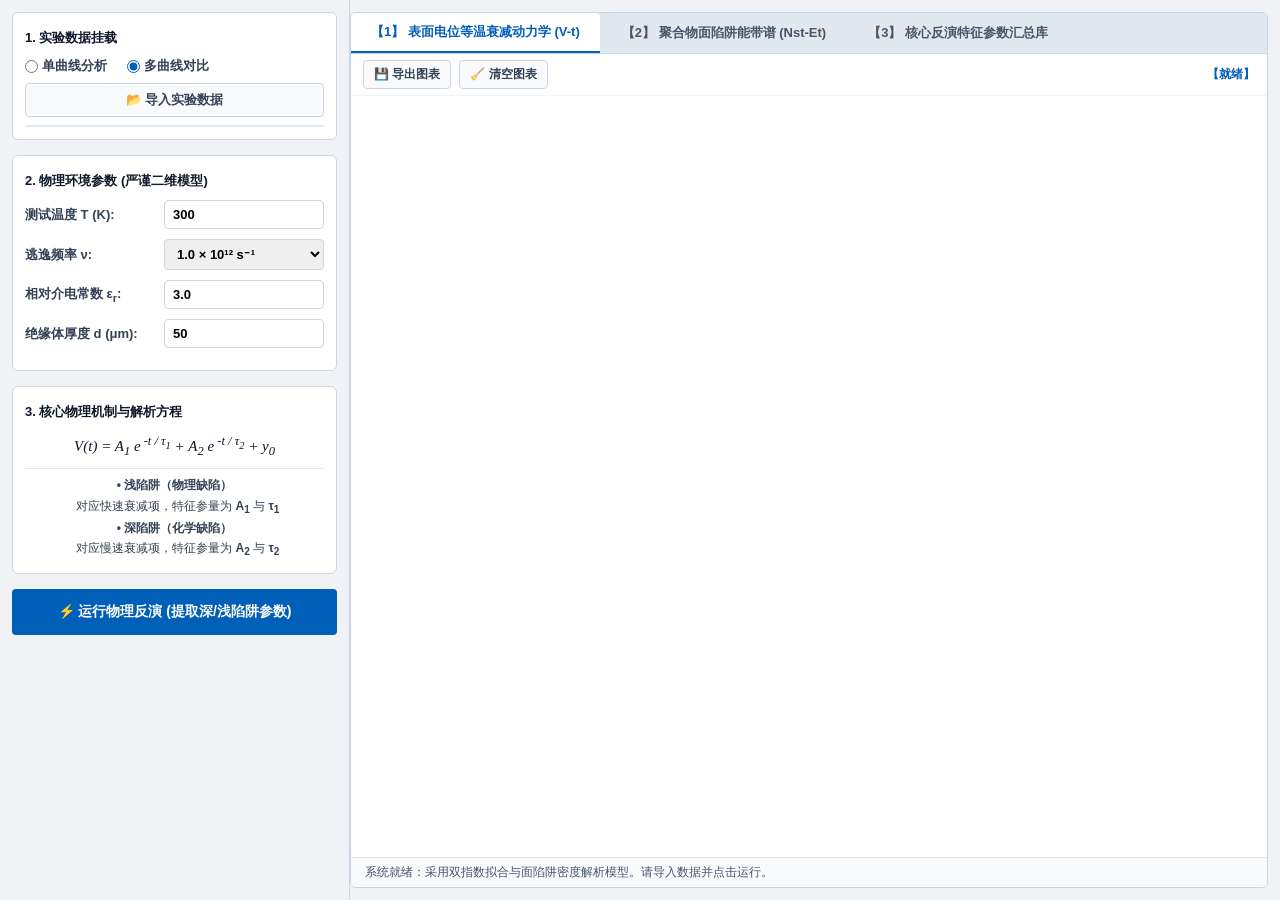
==== index.html @ 67487cb7 "ISPD pure static web app - no server, no CDN, all client-side" ====
﻿<!DOCTYPE html>
<html lang="zh-CN">
<head>
<meta charset="UTF-8">
<meta name="viewport" content="width=device-width, initial-scale=1.0">
<title>ISPD表面电位分析系统</title>
<link rel="stylesheet" href="style.css">
<!-- SheetJS - bundled locally -->
<script src="xlsx.full.min.js"></script>
</head>
<body>

<!-- Loading -->
<div id="loading-overlay">
    <div class="spinner"></div>
    <p id="loading-text"></p>
</div>

<!-- Main App -->
<div id="app">
    <!-- ===== Left Panel ===== -->
    <div id="left-panel">
        
        <!-- 1. Data -->
        <div class="group-box">
            <div class="group-box-title">1. 实验数据挂载</div>
            <div class="radio-group">
                <label><input type="radio" name="mode" id="radio-single"> 单曲线分析</label>
                <label><input type="radio" name="mode" id="radio-multi" checked> 多曲线对比</label>
            </div>
            <label class="btn" id="btn-import" style="width:100%; cursor:pointer; display:block; text-align:center;">
                📂 导入实验数据
                <input type="file" id="file-input" accept=".csv,.xlsx,.xls" multiple style="position:absolute;opacity:0;width:0;height:0;">
            </label>
            <ul id="file-list"></ul>
        </div>

        <!-- 2. Physical Parameters -->
        <div class="group-box">
            <div class="group-box-title">2. 物理环境参数 (严谨二维模型)</div>
            <div class="form-row">
                <label>测试温度 T (K):</label>
                <input type="number" id="input-T" value="300" step="1">
            </div>
            <div class="form-row">
                <label>逃逸频率 ν:</label>
                <select id="combo-nu">
                    <option value="1e11">1.0 × 10¹¹ s⁻¹</option>
                    <option value="1e12" selected>1.0 × 10¹² s⁻¹</option>
                    <option value="1e13">1.0 × 10¹³ s⁻¹</option>
                </select>
            </div>
            <div class="form-row">
                <label>相对介电常数 ε<sub>r</sub>:</label>
                <input type="number" id="input-epsr" value="3.0" step="0.1">
            </div>
            <div class="form-row">
                <label>绝缘体厚度 d (μm):</label>
                <input type="number" id="input-d" value="50" step="1">
            </div>
        </div>

        <!-- 3. Model Info -->
        <div class="group-box">
            <div class="group-box-title">3. 核心物理机制与解析方程</div>
            <div class="model-info">
                <div class="formula"><i>V(t) = A<sub>1</sub> e<sup> -t / τ<sub>1</sub></sup> + A<sub>2</sub> e<sup> -t / τ<sub>2</sub></sup> + y<sub>0</sub></i></div>
                <hr>
                <b>• 浅陷阱（物理缺陷）</b><br>&nbsp;&nbsp;对应快速衰减项，特征参量为 <b>A<sub>1</sub></b> 与 <b>τ<sub>1</sub></b><br>
                <b>• 深陷阱（化学缺陷）</b><br>&nbsp;&nbsp;对应慢速衰减项，特征参量为 <b>A<sub>2</sub></b> 与 <b>τ<sub>2</sub></b>
            </div>
        </div>

        <!-- 4. Compute Button -->
        <button class="btn btn-primary" id="btn-compute">⚡ 运行物理反演 (提取深/浅陷阱参数)</button>
    </div>

    <!-- ===== Right Panel ===== -->
    <div id="right-panel">
        <!-- Tab Bar -->
        <div class="tab-bar">
            <button class="tab-btn active" data-tab="0">【1】 表面电位等温衰减动力学 (V-t)</button>
            <button class="tab-btn" data-tab="1">【2】 聚合物面陷阱能带谱 (Nst-Et)</button>
            <button class="tab-btn" data-tab="2">【3】 核心反演特征参数汇总库</button>
        </div>

        <!-- Tab 1: V-t chart -->
        <div class="tab-content active" id="tab-content-0">
            <div class="toolbar">
                <button class="tbtn" id="tbtn-save1">💾 导出图表</button>
                <button class="tbtn" id="tbtn-clear1">🧹 清空图表</button>
                <span class="coord-label">【就绪】</span>
            </div>
            <div class="chart-container" id="chart1-container">
                <canvas id="chart1-canvas" style="display:none;max-width:100%;height:auto;"></canvas>
            </div>
        </div>

        <!-- Tab 2: Et-Nt chart -->
        <div class="tab-content" id="tab-content-1">
            <div class="toolbar">
                <button class="tbtn" id="tbtn-save2">💾 导出图表</button>
                <button class="tbtn" id="tbtn-clear2">🧹 清空图表</button>
                <span class="coord-label">【就绪】</span>
            </div>
            <div class="chart-container" id="chart2-container">
                <canvas id="chart2-canvas" style="display:none;max-width:100%;height:auto;"></canvas>
            </div>
        </div>

        <!-- Tab 3: Table -->
        <div class="tab-content" id="tab3-content">
            <button class="btn" id="btn-export" style="margin-bottom:8px">💾 导出本表格至 CSV</button>
            <div class="table-wrap">
                <table id="result-table">
                    <thead>
                        <tr>
                            <th>数据标识</th><th>拟合优度 R²</th><th>V0 (V)</th>
                            <th>浅陷阱峰深度(eV)</th><th>浅陷阱面密度(m⁻²)</th>
                            <th>深陷阱峰深度(eV)</th><th>深陷阱面密度(m⁻²)</th>
                            <th>幅值 A1 (V)</th><th>弛豫时间 τ1 (s)</th>
                            <th>幅值 A2 (V)</th><th>弛豫时间 τ2 (s)</th><th>残余电位 y0 (V)</th>
                        </tr>
                    </thead>
                    <tbody id="result-tbody"></tbody>
                </table>
            </div>
        </div>

        <!-- Status Bar -->
        <div id="status-bar">系统就绪：采用双指数拟合与面陷阱密度解析模型。</div>
    </div>
</div>

<script src="lmfit.js"></script>
<script src="peaks.js"></script>
<script src="compute.js"></script>
<script src="chart.js"></script>
<script src="app.js"></script>
</body>
</html>
---- style.css ----
* { margin: 0; padding: 0; box-sizing: border-box; }

body {
    background: #F0F2F5;
    font-family: "Microsoft YaHei", "SimHei", "Helvetica Neue", Arial, sans-serif;
    font-size: 13px;
    color: #0F172A;
    overflow: hidden;
    height: 100vh;
}

/* ===== Loading Screen ===== */
#loading-overlay {
    position: fixed; top: 0; left: 0; width: 100%; height: 100%;
    background: #F0F2F5; z-index: 9999;
    display: flex; flex-direction: column; align-items: center; justify-content: center;
}
#loading-overlay .spinner {
    width: 48px; height: 48px;
    border: 4px solid #CBD5E1; border-top-color: #005FB8;
    border-radius: 50%; animation: spin 0.8s linear infinite;
}
@keyframes spin { to { transform: rotate(360deg); } }
#loading-overlay p { margin-top: 16px; color: #475569; font-size: 14px; }
#loading-overlay.hidden { display: none; }

/* ===== Main Layout ===== */
#app {
    display: flex; height: 100vh; overflow: hidden;
}

/* ===== Left Panel ===== */
#left-panel {
    width: 350px; min-width: 350px;
    background: #F0F2F5;
    padding: 12px;
    display: flex; flex-direction: column; gap: 15px;
    overflow-y: auto; overflow-x: hidden;
    border-right: 1px solid #CBD5E1;
}

/* ===== Group Box ===== */
.group-box {
    background: #FFFFFF;
    border: 1px solid #CBD5E1; border-radius: 6px;
    padding: 16px 12px 12px 12px;
}
.group-box-title {
    font-size: 13px; font-weight: 800; color: #0F172A;
    margin-bottom: 10px;
}

/* ===== Radio Buttons ===== */
.radio-group {
    display: flex; gap: 20px; margin-bottom: 8px;
}
.radio-group label {
    font-weight: bold; color: #334155; cursor: pointer;
    display: flex; align-items: center; gap: 4px;
}
.radio-group input[type="radio"] { accent-color: #005FB8; }

/* ===== Buttons ===== */
.btn {
    padding: 7px 14px; border-radius: 4px;
    border: 1px solid #CBD5E1;
    background: #F8FAFC; color: #334155;
    font-weight: bold; font-size: 13px;
    cursor: pointer; font-family: inherit;
    display: inline-flex; align-items: center; gap: 4px;
}
.btn:hover { background: #E2E8F0; }
.btn-primary {
    background: #005FB8; color: #FFFFFF; border: none;
    padding: 14px; font-size: 14px; width: 100%;
    justify-content: center;
}
.btn-primary:hover { background: #004C93; }
.btn-danger { color: #D95319; }
.btn-sm { padding: 4px 8px; font-size: 11px; }

/* ===== File List ===== */
#file-list {
    list-style: none; max-height: 140px; overflow-y: auto;
    border: 1px solid #E2E8F0; border-radius: 4px;
    margin-top: 8px;
}
#file-list li {
    display: flex; align-items: center; gap: 8px;
    padding: 6px 10px; border-bottom: 1px solid #F1F5F9;
    cursor: pointer; font-size: 12px;
}
#file-list li:hover { background: #F8FAFC; }
#file-list li .dot {
    width: 12px; height: 12px; border-radius: 50%;
    flex-shrink: 0;
}
#file-list li input[type="checkbox"] { accent-color: #005FB8; }

/* ===== Form ===== */
.form-row {
    display: flex; align-items: center; justify-content: space-between;
    margin-bottom: 10px;
}
.form-row label { font-weight: bold; color: #334155; white-space: nowrap; }
.form-row input, .form-row select {
    width: 160px; padding: 6px 8px;
    border: 1px solid #CBD5E1; border-radius: 4px;
    font-weight: bold; font-size: 13px; font-family: inherit;
}

/* ===== Model Info ===== */
.model-info {
    font-size: 12px; color: #334155; line-height: 1.7;
    text-align: center;
}
.model-info .formula {
    font-family: "Cambria Math", "Times New Roman", serif;
    font-size: 15px; margin: 4px 0; color: #0F172A;
}
.model-info hr {
    border: none; border-top: 1px solid #E2E8F0; margin: 6px 0;
}

/* ===== Right Panel ===== */
#right-panel {
    flex: 1; display: flex; flex-direction: column;
    background: #FFFFFF; margin: 12px 12px 12px 0;
    border: 1px solid #CBD5E1; border-radius: 6px;
    overflow: hidden;
}

/* ===== Tabs ===== */
.tab-bar {
    display: flex; background: #E2E8F0;
    border-bottom: 1px solid #CBD5E1;
}
.tab-btn {
    padding: 10px 20px; font-weight: bold; font-size: 13px;
    color: #475569; cursor: pointer; border: none;
    background: #E2E8F0; font-family: inherit;
    border-top-left-radius: 4px; border-top-right-radius: 4px;
    margin-right: 2px;
}
.tab-btn.active {
    background: #FFFFFF; color: #005FB8;
    border-bottom: 2px solid #005FB8;
}
.tab-content { display: none; flex: 1; overflow: hidden; }
.tab-content.active { display: flex; flex-direction: column; }

/* ===== Toolbar ===== */
.toolbar {
    display: flex; align-items: center; gap: 8px;
    padding: 6px 12px; border-bottom: 1px solid #F1F5F9;
    flex-wrap: wrap;
}
.toolbar .tbtn {
    padding: 5px 10px; border-radius: 4px;
    border: 1px solid #CBD5E1; background: #F8FAFC;
    font-weight: bold; font-size: 12px; cursor: pointer;
    font-family: inherit; color: #334155;
}
.toolbar .tbtn:hover { background: #E2E8F0; }
.toolbar .tbtn.active {
    background: #E0F2FE; color: #0284C7; border: 2px solid #0284C7;
}
.toolbar .coord-label {
    color: #005FB8; font-weight: bold;
    font-family: "Consolas", "Microsoft YaHei"; font-size: 12px;
    margin-left: auto;
}

/* ===== Chart Container ===== */
.chart-container {
    flex: 1; min-height: 0;
}

/* ===== Table Tab ===== */
#tab3-content {
    display: none; flex: 1; flex-direction: column;
    padding: 8px; overflow: hidden;
}
#tab3-content.active { display: flex; }

.table-wrap {
    flex: 1; overflow: auto;
}
#result-table {
    width: 100%; border-collapse: collapse; font-size: 12px;
}
#result-table th {
    background: #F8FAFC; padding: 7px 6px; border: 1px solid #CBD5E1;
    font-weight: bold; position: sticky; top: 0; z-index: 1;
    white-space: nowrap;
}
#result-table td {
    padding: 6px; border: 1px solid #CBD5E1;
    text-align: center; white-space: nowrap;
}

/* ===== Status Bar ===== */
#status-bar {
    padding: 6px 14px; background: #F8FAFC;
    border-top: 1px solid #E2E8F0; font-size: 12px;
    color: #475569;
}

/* ===== Hidden file input ===== */
#file-input { display: none; }

/* ===== Scrollbar ===== */
::-webkit-scrollbar { width: 6px; height: 6px; }
::-webkit-scrollbar-track { background: transparent; }
::-webkit-scrollbar-thumb { background: #CBD5E1; border-radius: 3px; }

.tbtn-danger { color: #D95319; }
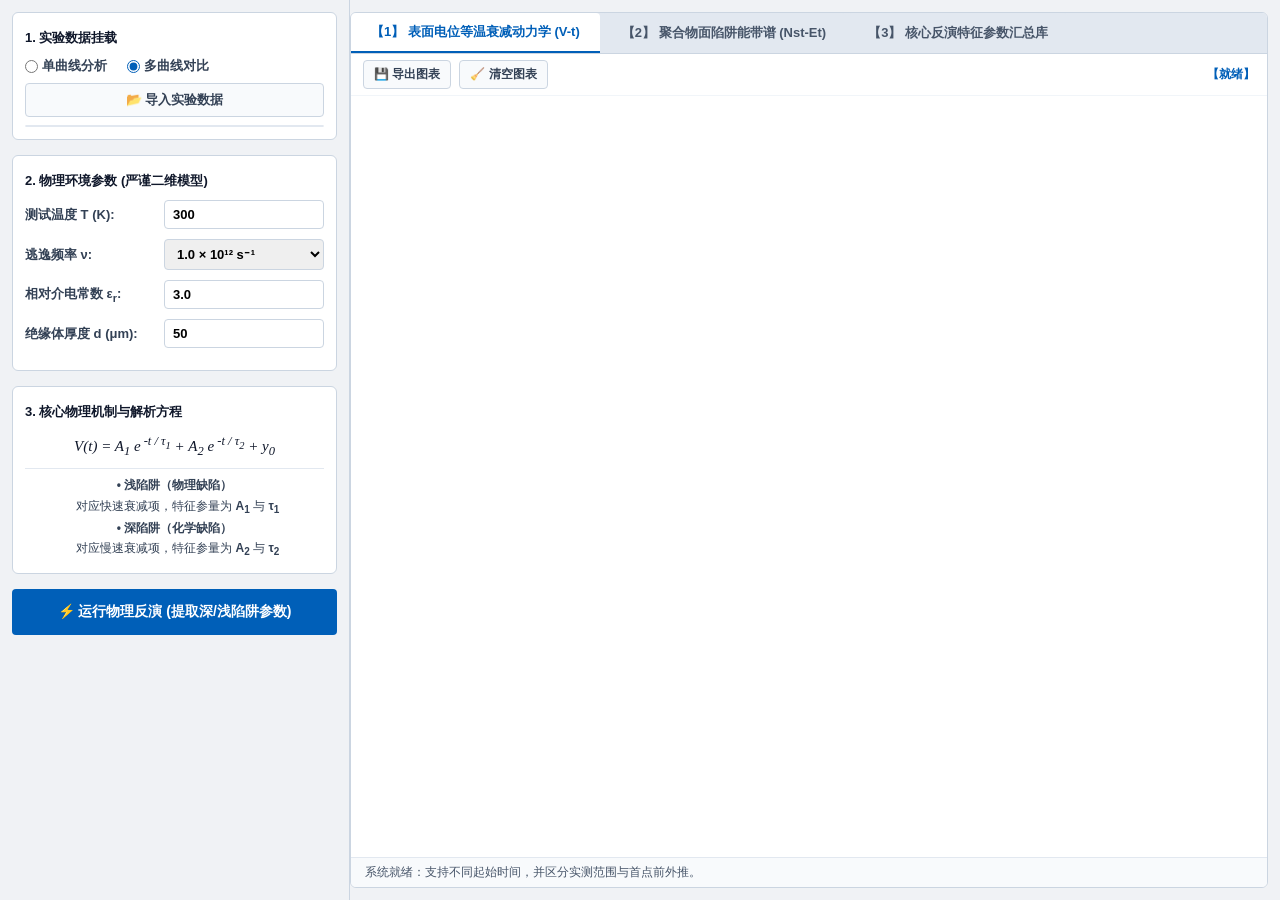
==== commit 3fc7f20f: "兼容不同起始时间并区分外推曲线" ====
--- a/index.html
+++ b/index.html
@@ -115,9 +115,9 @@
                 <table id="result-table">
                     <thead>
                         <tr>
-                            <th>数据标识</th><th>拟合优度 R²</th><th>V0 (V)</th>
-                            <th>浅陷阱峰深度(eV)</th><th>浅陷阱面密度(m⁻²)</th>
-                            <th>深陷阱峰深度(eV)</th><th>深陷阱面密度(m⁻²)</th>
+                            <th>数据标识</th><th>首个测量时间 (s)</th><th>拟合优度 R²</th><th>V0 (V)</th>
+                            <th>浅陷阱峰深度(eV)</th><th>浅陷阱面密度(m⁻²)</th><th>浅峰性质</th>
+                            <th>深陷阱峰深度(eV)</th><th>深陷阱面密度(m⁻²)</th><th>深峰性质</th>
                             <th>幅值 A1 (V)</th><th>弛豫时间 τ1 (s)</th>
                             <th>幅值 A2 (V)</th><th>弛豫时间 τ2 (s)</th><th>残余电位 y0 (V)</th>
                         </tr>
--- a/style.css
+++ b/style.css
@@ -1,4 +1,4 @@
-* { margin: 0; padding: 0; box-sizing: border-box; }
+﻿* { margin: 0; padding: 0; box-sizing: border-box; }
 
 body {
     background: #F0F2F5;
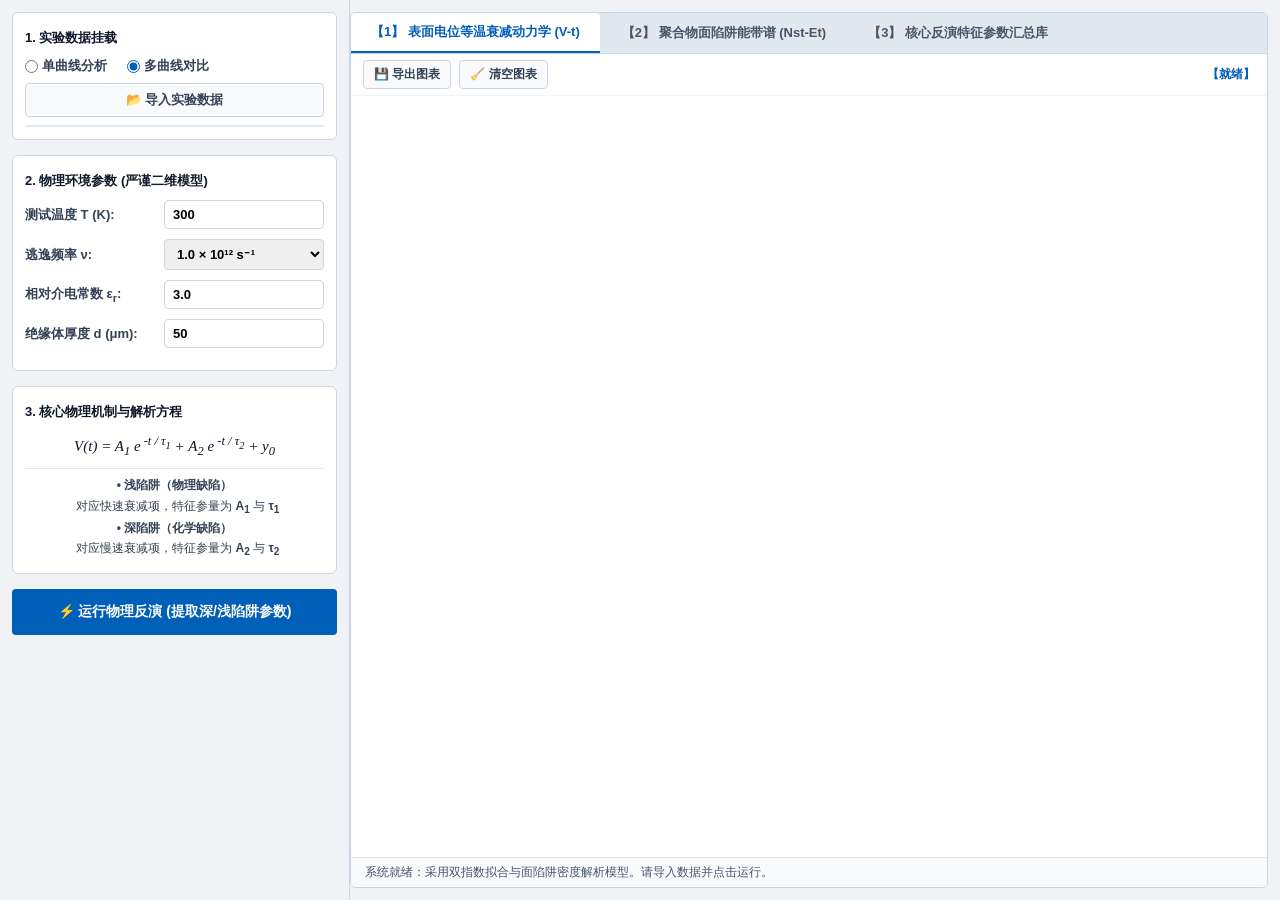
==== commit 26459cd0: "Revert "兼容不同起始时间并区分外推曲线"" ====
--- a/index.html
+++ b/index.html
@@ -115,9 +115,9 @@
                 <table id="result-table">
                     <thead>
                         <tr>
-                            <th>数据标识</th><th>首个测量时间 (s)</th><th>拟合优度 R²</th><th>V0 (V)</th>
-                            <th>浅陷阱峰深度(eV)</th><th>浅陷阱面密度(m⁻²)</th><th>浅峰性质</th>
-                            <th>深陷阱峰深度(eV)</th><th>深陷阱面密度(m⁻²)</th><th>深峰性质</th>
+                            <th>数据标识</th><th>拟合优度 R²</th><th>V0 (V)</th>
+                            <th>浅陷阱峰深度(eV)</th><th>浅陷阱面密度(m⁻²)</th>
+                            <th>深陷阱峰深度(eV)</th><th>深陷阱面密度(m⁻²)</th>
                             <th>幅值 A1 (V)</th><th>弛豫时间 τ1 (s)</th>
                             <th>幅值 A2 (V)</th><th>弛豫时间 τ2 (s)</th><th>残余电位 y0 (V)</th>
                         </tr>
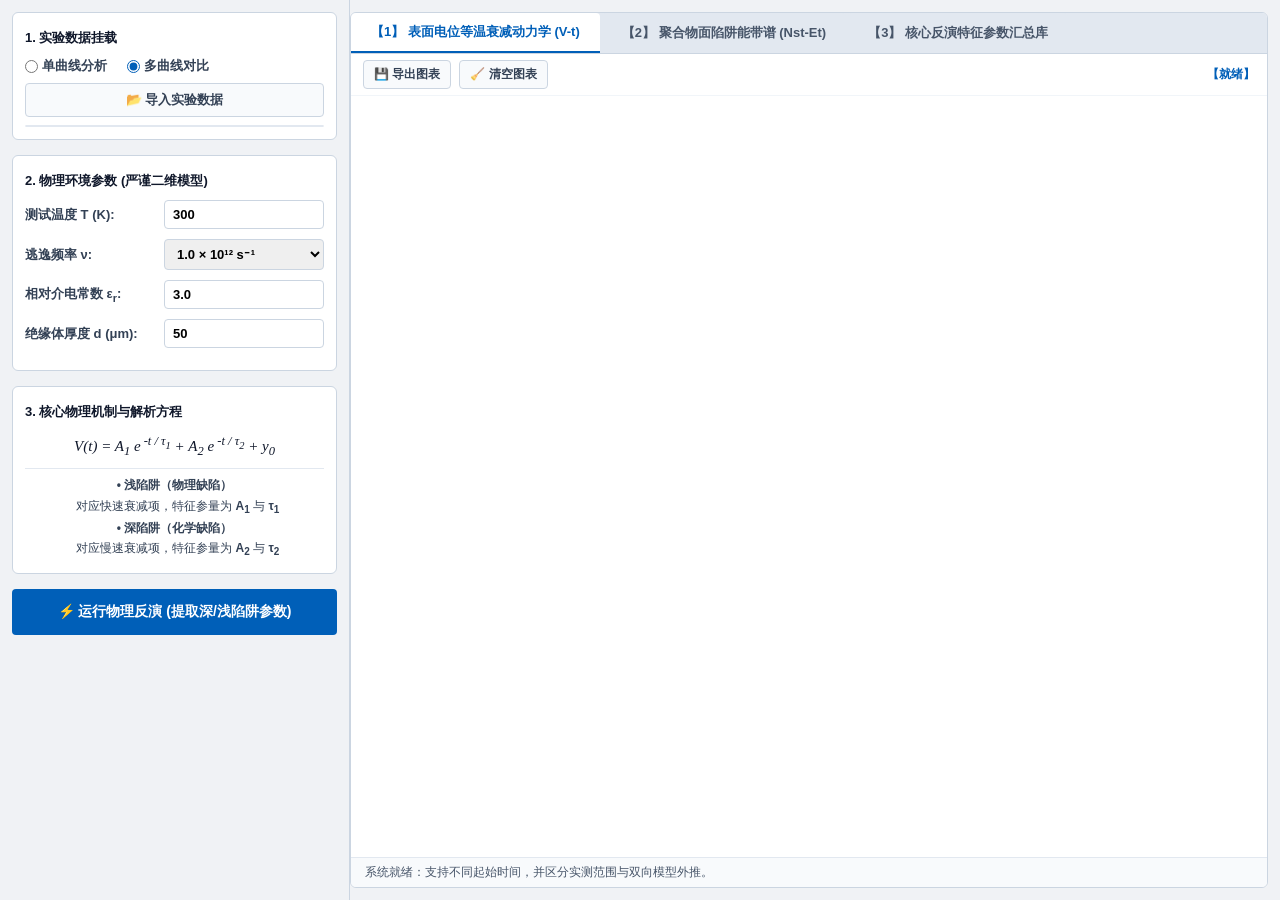
==== commit 5d10b612: "??????????????index.html" ====
--- a/index.html
+++ b/index.html
@@ -1,141 +1,141 @@
-﻿<!DOCTYPE html>
-<html lang="zh-CN">
-<head>
-<meta charset="UTF-8">
-<meta name="viewport" content="width=device-width, initial-scale=1.0">
-<title>ISPD表面电位分析系统</title>
-<link rel="stylesheet" href="style.css">
-<!-- SheetJS - bundled locally -->
-<script src="xlsx.full.min.js"></script>
-</head>
-<body>
-
-<!-- Loading -->
-<div id="loading-overlay">
-    <div class="spinner"></div>
-    <p id="loading-text"></p>
-</div>
-
-<!-- Main App -->
-<div id="app">
-    <!-- ===== Left Panel ===== -->
-    <div id="left-panel">
-        
-        <!-- 1. Data -->
-        <div class="group-box">
-            <div class="group-box-title">1. 实验数据挂载</div>
-            <div class="radio-group">
-                <label><input type="radio" name="mode" id="radio-single"> 单曲线分析</label>
-                <label><input type="radio" name="mode" id="radio-multi" checked> 多曲线对比</label>
-            </div>
-            <label class="btn" id="btn-import" style="width:100%; cursor:pointer; display:block; text-align:center;">
-                📂 导入实验数据
-                <input type="file" id="file-input" accept=".csv,.xlsx,.xls" multiple style="position:absolute;opacity:0;width:0;height:0;">
-            </label>
-            <ul id="file-list"></ul>
-        </div>
-
-        <!-- 2. Physical Parameters -->
-        <div class="group-box">
-            <div class="group-box-title">2. 物理环境参数 (严谨二维模型)</div>
-            <div class="form-row">
-                <label>测试温度 T (K):</label>
-                <input type="number" id="input-T" value="300" step="1">
-            </div>
-            <div class="form-row">
-                <label>逃逸频率 ν:</label>
-                <select id="combo-nu">
-                    <option value="1e11">1.0 × 10¹¹ s⁻¹</option>
-                    <option value="1e12" selected>1.0 × 10¹² s⁻¹</option>
-                    <option value="1e13">1.0 × 10¹³ s⁻¹</option>
-                </select>
-            </div>
-            <div class="form-row">
-                <label>相对介电常数 ε<sub>r</sub>:</label>
-                <input type="number" id="input-epsr" value="3.0" step="0.1">
-            </div>
-            <div class="form-row">
-                <label>绝缘体厚度 d (μm):</label>
-                <input type="number" id="input-d" value="50" step="1">
-            </div>
-        </div>
-
-        <!-- 3. Model Info -->
-        <div class="group-box">
-            <div class="group-box-title">3. 核心物理机制与解析方程</div>
-            <div class="model-info">
-                <div class="formula"><i>V(t) = A<sub>1</sub> e<sup> -t / τ<sub>1</sub></sup> + A<sub>2</sub> e<sup> -t / τ<sub>2</sub></sup> + y<sub>0</sub></i></div>
-                <hr>
-                <b>• 浅陷阱（物理缺陷）</b><br>&nbsp;&nbsp;对应快速衰减项，特征参量为 <b>A<sub>1</sub></b> 与 <b>τ<sub>1</sub></b><br>
-                <b>• 深陷阱（化学缺陷）</b><br>&nbsp;&nbsp;对应慢速衰减项，特征参量为 <b>A<sub>2</sub></b> 与 <b>τ<sub>2</sub></b>
-            </div>
-        </div>
-
-        <!-- 4. Compute Button -->
-        <button class="btn btn-primary" id="btn-compute">⚡ 运行物理反演 (提取深/浅陷阱参数)</button>
-    </div>
-
-    <!-- ===== Right Panel ===== -->
-    <div id="right-panel">
-        <!-- Tab Bar -->
-        <div class="tab-bar">
-            <button class="tab-btn active" data-tab="0">【1】 表面电位等温衰减动力学 (V-t)</button>
-            <button class="tab-btn" data-tab="1">【2】 聚合物面陷阱能带谱 (Nst-Et)</button>
-            <button class="tab-btn" data-tab="2">【3】 核心反演特征参数汇总库</button>
-        </div>
-
-        <!-- Tab 1: V-t chart -->
-        <div class="tab-content active" id="tab-content-0">
-            <div class="toolbar">
-                <button class="tbtn" id="tbtn-save1">💾 导出图表</button>
-                <button class="tbtn" id="tbtn-clear1">🧹 清空图表</button>
-                <span class="coord-label">【就绪】</span>
-            </div>
-            <div class="chart-container" id="chart1-container">
-                <canvas id="chart1-canvas" style="display:none;max-width:100%;height:auto;"></canvas>
-            </div>
-        </div>
-
-        <!-- Tab 2: Et-Nt chart -->
-        <div class="tab-content" id="tab-content-1">
-            <div class="toolbar">
-                <button class="tbtn" id="tbtn-save2">💾 导出图表</button>
-                <button class="tbtn" id="tbtn-clear2">🧹 清空图表</button>
-                <span class="coord-label">【就绪】</span>
-            </div>
-            <div class="chart-container" id="chart2-container">
-                <canvas id="chart2-canvas" style="display:none;max-width:100%;height:auto;"></canvas>
-            </div>
-        </div>
-
-        <!-- Tab 3: Table -->
-        <div class="tab-content" id="tab3-content">
-            <button class="btn" id="btn-export" style="margin-bottom:8px">💾 导出本表格至 CSV</button>
-            <div class="table-wrap">
-                <table id="result-table">
-                    <thead>
-                        <tr>
-                            <th>数据标识</th><th>拟合优度 R²</th><th>V0 (V)</th>
-                            <th>浅陷阱峰深度(eV)</th><th>浅陷阱面密度(m⁻²)</th>
-                            <th>深陷阱峰深度(eV)</th><th>深陷阱面密度(m⁻²)</th>
-                            <th>幅值 A1 (V)</th><th>弛豫时间 τ1 (s)</th>
-                            <th>幅值 A2 (V)</th><th>弛豫时间 τ2 (s)</th><th>残余电位 y0 (V)</th>
-                        </tr>
-                    </thead>
-                    <tbody id="result-tbody"></tbody>
-                </table>
-            </div>
-        </div>
-
-        <!-- Status Bar -->
-        <div id="status-bar">系统就绪：采用双指数拟合与面陷阱密度解析模型。</div>
-    </div>
-</div>
-
-<script src="lmfit.js"></script>
-<script src="peaks.js"></script>
-<script src="compute.js"></script>
-<script src="chart.js"></script>
-<script src="app.js"></script>
-</body>
-</html>
+﻿<!DOCTYPE html>
+<html lang="zh-CN">
+<head>
+<meta charset="UTF-8">
+<meta name="viewport" content="width=device-width, initial-scale=1.0">
+<title>ISPD表面电位分析系统</title>
+<link rel="stylesheet" href="style.css">
+<!-- SheetJS - bundled locally -->
+<script src="xlsx.full.min.js"></script>
+</head>
+<body>
+
+<!-- Loading -->
+<div id="loading-overlay">
+    <div class="spinner"></div>
+    <p id="loading-text"></p>
+</div>
+
+<!-- Main App -->
+<div id="app">
+    <!-- ===== Left Panel ===== -->
+    <div id="left-panel">
+        
+        <!-- 1. Data -->
+        <div class="group-box">
+            <div class="group-box-title">1. 实验数据挂载</div>
+            <div class="radio-group">
+                <label><input type="radio" name="mode" id="radio-single"> 单曲线分析</label>
+                <label><input type="radio" name="mode" id="radio-multi" checked> 多曲线对比</label>
+            </div>
+            <label class="btn" id="btn-import" style="width:100%; cursor:pointer; display:block; text-align:center;">
+                📂 导入实验数据
+                <input type="file" id="file-input" accept=".csv,.xlsx,.xls" multiple style="position:absolute;opacity:0;width:0;height:0;">
+            </label>
+            <ul id="file-list"></ul>
+        </div>
+
+        <!-- 2. Physical Parameters -->
+        <div class="group-box">
+            <div class="group-box-title">2. 物理环境参数 (严谨二维模型)</div>
+            <div class="form-row">
+                <label>测试温度 T (K):</label>
+                <input type="number" id="input-T" value="300" step="1">
+            </div>
+            <div class="form-row">
+                <label>逃逸频率 ν:</label>
+                <select id="combo-nu">
+                    <option value="1e11">1.0 × 10¹¹ s⁻¹</option>
+                    <option value="1e12" selected>1.0 × 10¹² s⁻¹</option>
+                    <option value="1e13">1.0 × 10¹³ s⁻¹</option>
+                </select>
+            </div>
+            <div class="form-row">
+                <label>相对介电常数 ε<sub>r</sub>:</label>
+                <input type="number" id="input-epsr" value="3.0" step="0.1">
+            </div>
+            <div class="form-row">
+                <label>绝缘体厚度 d (μm):</label>
+                <input type="number" id="input-d" value="50" step="1">
+            </div>
+        </div>
+
+        <!-- 3. Model Info -->
+        <div class="group-box">
+            <div class="group-box-title">3. 核心物理机制与解析方程</div>
+            <div class="model-info">
+                <div class="formula"><i>V(t) = A<sub>1</sub> e<sup> -t / τ<sub>1</sub></sup> + A<sub>2</sub> e<sup> -t / τ<sub>2</sub></sup> + y<sub>0</sub></i></div>
+                <hr>
+                <b>• 浅陷阱（物理缺陷）</b><br>&nbsp;&nbsp;对应快速衰减项，特征参量为 <b>A<sub>1</sub></b> 与 <b>τ<sub>1</sub></b><br>
+                <b>• 深陷阱（化学缺陷）</b><br>&nbsp;&nbsp;对应慢速衰减项，特征参量为 <b>A<sub>2</sub></b> 与 <b>τ<sub>2</sub></b>
+            </div>
+        </div>
+
+        <!-- 4. Compute Button -->
+        <button class="btn btn-primary" id="btn-compute">⚡ 运行物理反演 (提取深/浅陷阱参数)</button>
+    </div>
+
+    <!-- ===== Right Panel ===== -->
+    <div id="right-panel">
+        <!-- Tab Bar -->
+        <div class="tab-bar">
+            <button class="tab-btn active" data-tab="0">【1】 表面电位等温衰减动力学 (V-t)</button>
+            <button class="tab-btn" data-tab="1">【2】 聚合物面陷阱能带谱 (Nst-Et)</button>
+            <button class="tab-btn" data-tab="2">【3】 核心反演特征参数汇总库</button>
+        </div>
+
+        <!-- Tab 1: V-t chart -->
+        <div class="tab-content active" id="tab-content-0">
+            <div class="toolbar">
+                <button class="tbtn" id="tbtn-save1">💾 导出图表</button>
+                <button class="tbtn" id="tbtn-clear1">🧹 清空图表</button>
+                <span class="coord-label">【就绪】</span>
+            </div>
+            <div class="chart-container" id="chart1-container">
+                <canvas id="chart1-canvas" style="display:none;max-width:100%;height:auto;"></canvas>
+            </div>
+        </div>
+
+        <!-- Tab 2: Et-Nt chart -->
+        <div class="tab-content" id="tab-content-1">
+            <div class="toolbar">
+                <button class="tbtn" id="tbtn-save2">💾 导出图表</button>
+                <button class="tbtn" id="tbtn-clear2">🧹 清空图表</button>
+                <span class="coord-label">【就绪】</span>
+            </div>
+            <div class="chart-container" id="chart2-container">
+                <canvas id="chart2-canvas" style="display:none;max-width:100%;height:auto;"></canvas>
+            </div>
+        </div>
+
+        <!-- Tab 3: Table -->
+        <div class="tab-content" id="tab3-content">
+            <button class="btn" id="btn-export" style="margin-bottom:8px">💾 导出本表格至 CSV</button>
+            <div class="table-wrap">
+                <table id="result-table">
+                    <thead>
+                        <tr>
+                            <th>数据标识</th><th>首个测量时间 (s)</th><th>拟合优度 R²</th><th>V0 (V)</th>
+                            <th>浅陷阱峰深度(eV)</th><th>浅陷阱面密度(m⁻²)</th><th>浅峰性质</th>
+                            <th>深陷阱峰深度(eV)</th><th>深陷阱面密度(m⁻²)</th><th>深峰性质</th>
+                            <th>幅值 A1 (V)</th><th>弛豫时间 τ1 (s)</th>
+                            <th>幅值 A2 (V)</th><th>弛豫时间 τ2 (s)</th><th>残余电位 y0 (V)</th>
+                        </tr>
+                    </thead>
+                    <tbody id="result-tbody"></tbody>
+                </table>
+            </div>
+        </div>
+
+        <!-- Status Bar -->
+        <div id="status-bar">系统就绪：采用双指数拟合与面陷阱密度解析模型。</div>
+    </div>
+</div>
+
+<script src="lmfit.js"></script>
+<script src="peaks.js"></script>
+<script src="compute.js"></script>
+<script src="chart.js"></script>
+<script src="app.js"></script>
+</body>
+</html>
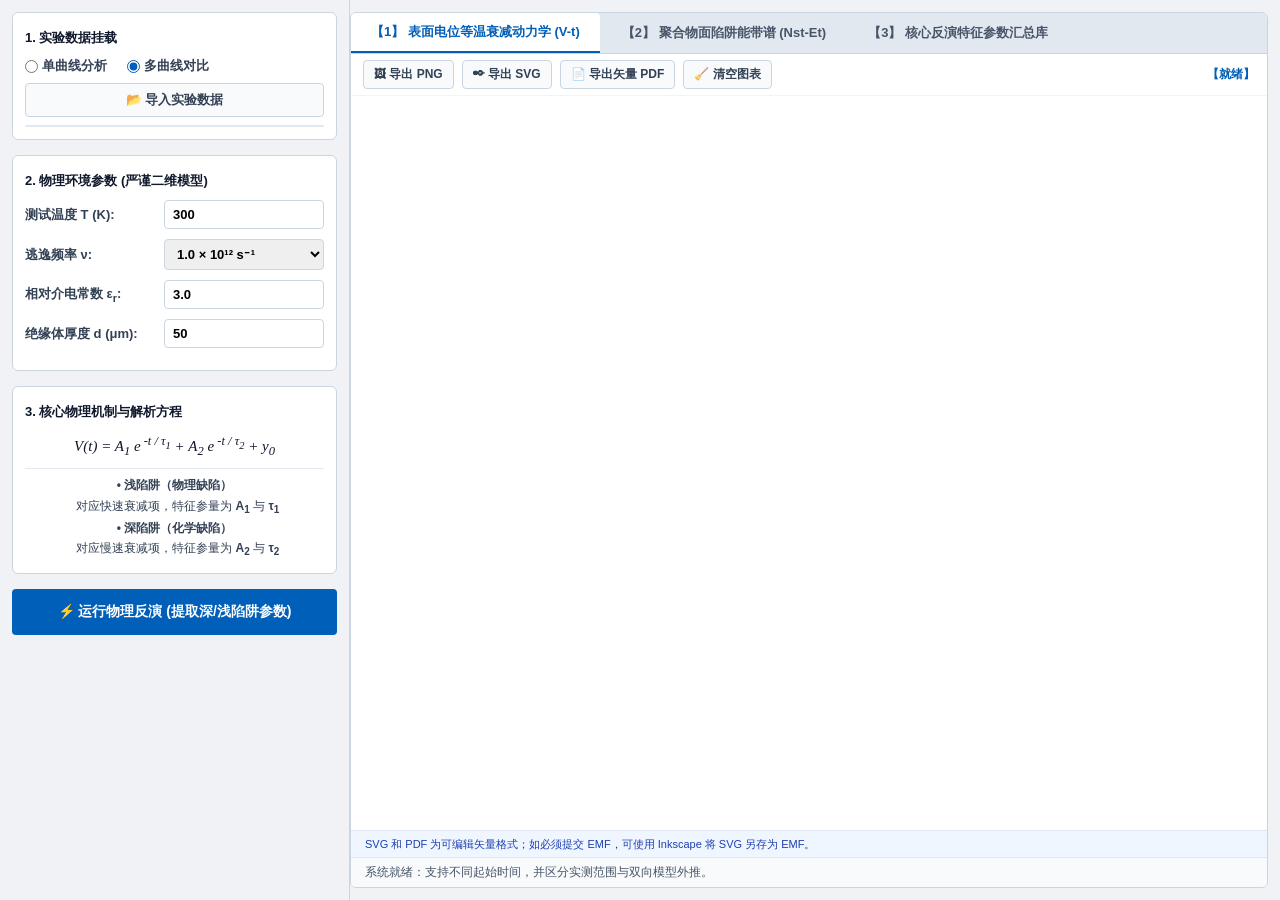
==== commit 0c49feee: "增加可编辑矢量图导出" ====
--- a/index.html
+++ b/index.html
@@ -86,10 +86,12 @@
 
         <!-- Tab 1: V-t chart -->
         <div class="tab-content active" id="tab-content-0">
-            <div class="toolbar">
-                <button class="tbtn" id="tbtn-save1">💾 导出图表</button>
-                <button class="tbtn" id="tbtn-clear1">🧹 清空图表</button>
-                <span class="coord-label">【就绪】</span>
+            <div class="toolbar">
+                <button class="tbtn" id="tbtn-png1">🖼 导出 PNG</button>
+                <button class="tbtn" id="tbtn-svg1">✒ 导出 SVG</button>
+                <button class="tbtn" id="tbtn-pdf1">📄 导出矢量 PDF</button>
+                <button class="tbtn" id="tbtn-clear1">🧹 清空图表</button>
+                <span class="coord-label">【就绪】</span>
             </div>
             <div class="chart-container" id="chart1-container">
                 <canvas id="chart1-canvas" style="display:none;max-width:100%;height:auto;"></canvas>
@@ -98,10 +100,12 @@
 
         <!-- Tab 2: Et-Nt chart -->
         <div class="tab-content" id="tab-content-1">
-            <div class="toolbar">
-                <button class="tbtn" id="tbtn-save2">💾 导出图表</button>
-                <button class="tbtn" id="tbtn-clear2">🧹 清空图表</button>
-                <span class="coord-label">【就绪】</span>
+            <div class="toolbar">
+                <button class="tbtn" id="tbtn-png2">🖼 导出 PNG</button>
+                <button class="tbtn" id="tbtn-svg2">✒ 导出 SVG</button>
+                <button class="tbtn" id="tbtn-pdf2">📄 导出矢量 PDF</button>
+                <button class="tbtn" id="tbtn-clear2">🧹 清空图表</button>
+                <span class="coord-label">【就绪】</span>
             </div>
             <div class="chart-container" id="chart2-container">
                 <canvas id="chart2-canvas" style="display:none;max-width:100%;height:auto;"></canvas>
@@ -127,8 +131,12 @@
             </div>
         </div>
 
-        <!-- Status Bar -->
-        <div id="status-bar">系统就绪：采用双指数拟合与面陷阱密度解析模型。</div>
+        <div class="vector-export-note">
+            SVG 和 PDF 为可编辑矢量格式；如必须提交 EMF，可使用 Inkscape 将 SVG 另存为 EMF。
+        </div>
+
+        <!-- Status Bar -->
+        <div id="status-bar">系统就绪：采用双指数拟合与面陷阱密度解析模型。</div>
     </div>
 </div>
 
--- a/style.css
+++ b/style.css
@@ -171,6 +171,15 @@
     margin-left: auto;
 }
 
+.vector-export-note {
+    padding: 5px 14px;
+    border-top: 1px solid #E2E8F0;
+    background: #EFF6FF;
+    color: #1E40AF;
+    font-size: 11px;
+    line-height: 1.5;
+}
+
 /* ===== Chart Container ===== */
 .chart-container {
     flex: 1; min-height: 0;
